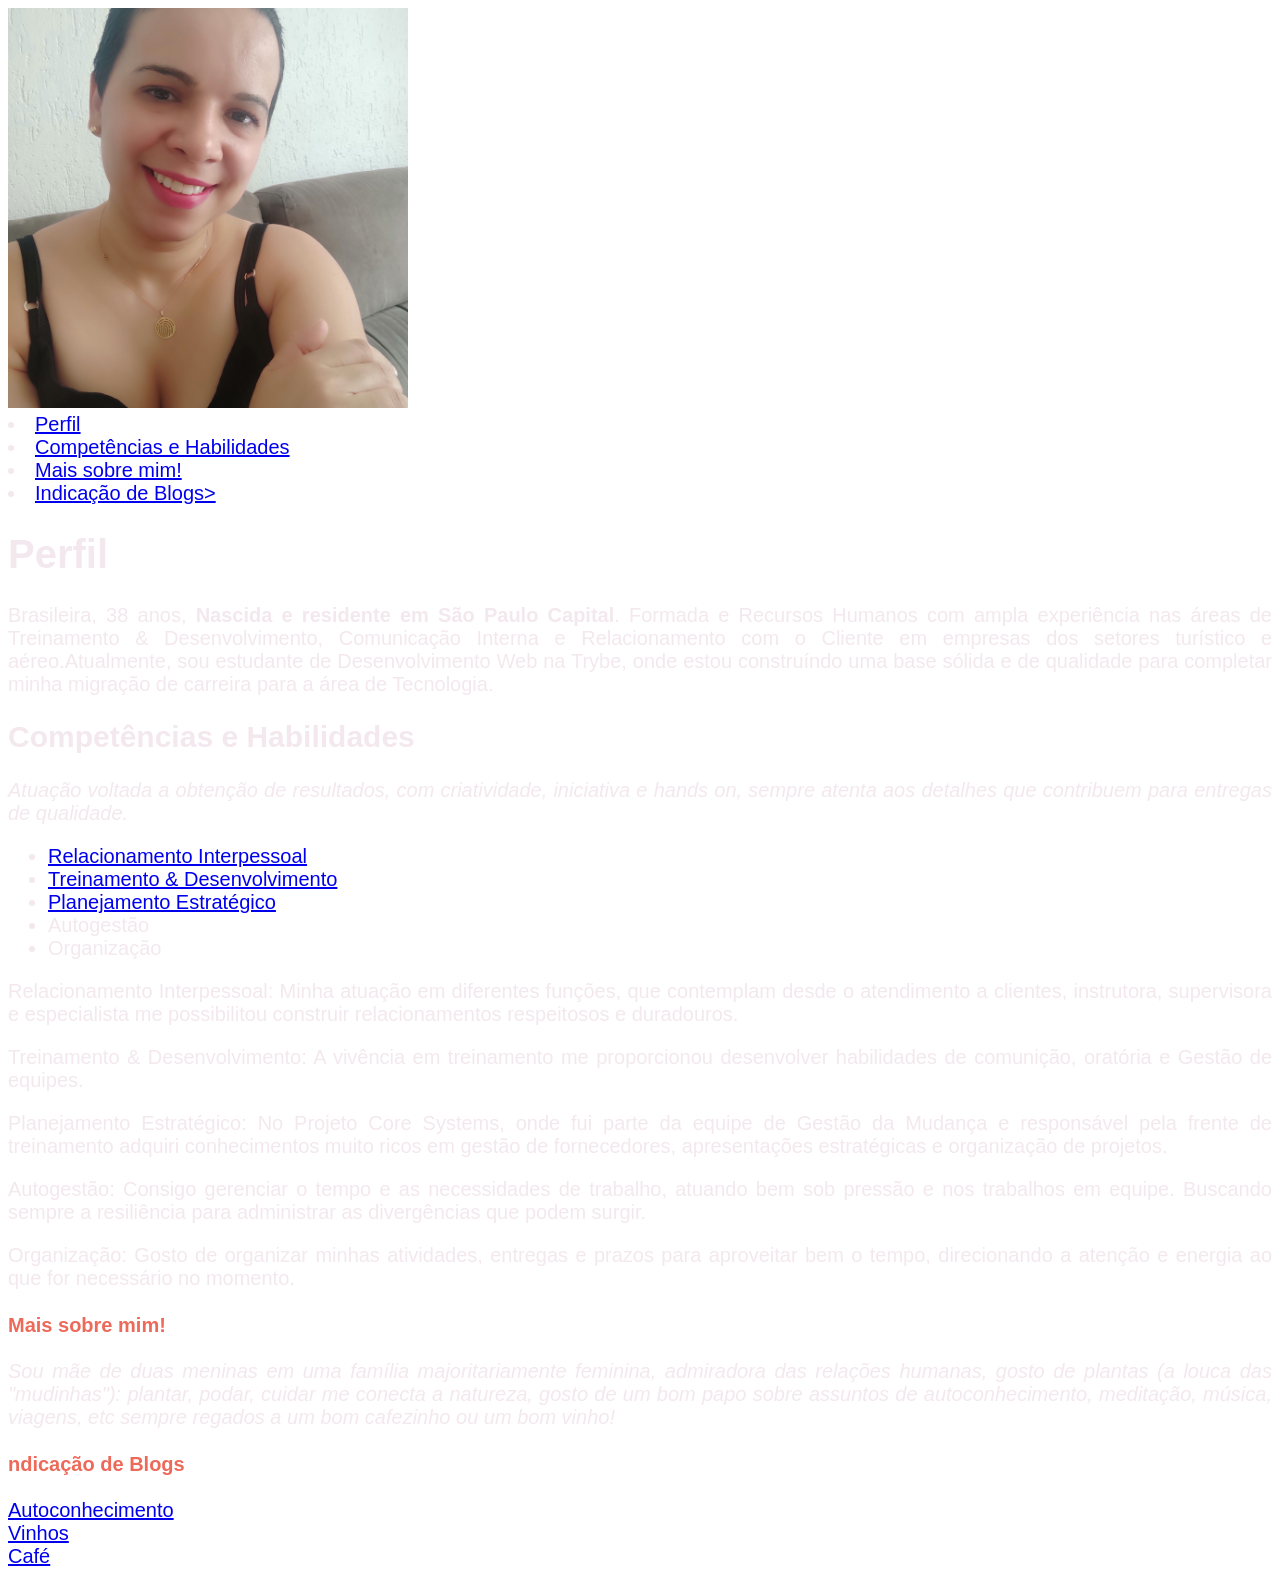
==== index.html @ a966d446 "portifolio estilizado" ====
<!DOCTYPE html>
<html lang="pt-br">
<head>
    <meta charset="UTF-8">
    <meta http-equiv="X-UA-Compatible" content="IE=edge">
    <meta name="viewport" content="width=device-width, initial-scale=1.0">
    <title>Janaina Pastora de Oliveira Minutti</title>
    <link rel="stylesheet" href="https://fonts.google.com/specimen/Indie+Flower?preview.text_type=custom&query=indie">
    <link rel="stylesheet" href="https://fonts.google.com/specimen/Lato?preview.text_type=custom&query=la">

<style>
    title{
        font-family: "Indie Flower", sans-serif;
        color:#2E2C2F;
        line-height: 55px;
        font-weight: 700;
        font-size: 45px;
        text-align: center;
    }

    body{
        font-family: "Lato", sans-serif;
        color: #F3E8EE;
        font-size: 20px;
        text-align: justify;
    }

    .picture{
        bader-radius: 50%
        text-align: center;
    }    

    .profile-title{
        font-family: "Indie Flower", sans-serif;
        color:#ED6A5A;
        line-height: 50px;
        font-weight: 600;
        font-size: 40px;
        text-align: center;
    }
    .profile-description{
        font-family: "Indie Flower", sans-serif;
        color:#ED6A5A;
        line-height: 40px;
        font-weight: 500;
        font-size: 35px;
        text-align: center;  
        font-style: italic;
    }

    .list-relationship{
        font-family: "Indie Flower", sans-serif;
        color:#F9DB6D;
        line-height: 35px;
        font-weight: bold;
        font-size: 25px;
        text-align: left;  
    }

    .list-training{
        font-family: "Indie Flower", sans-serif;
        color:#F9DB6D;
        line-height: 30px;
        font-weight: bold;
        font-size: 20px;
        text-align: left;  
    }

    .list-planning{
        font-family: "Indie Flower", sans-serif;
        color:#F9DB6D;
        line-height: 25px;
        font-weight: bold;
        font-size: 15px;
        text-align: left;  
    }

    .list-self-management{
        font-family: "Indie Flower", sans-serif;
        color:#F9DB6D;
        line-height: 20px;
        font-weight: bold;
        font-size: 10px;
        text-align: left;  
    }

    .list-organization{
        font-family: "Indie Flower", sans-serif;
        color:#F9DB6D;
        line-height: 15px;
        font-weight: bold;
        font-size: 5px;
        text-align: left;  
    }

    h3{
        font-family: "Indie Flower", sans-serif;
        color:#ED6A5A;
        line-height: 30px;
        font-weight: 600;
        font-size: 20px;
        text-align: justify;
    }
</style>
</head>
<body>
    <img class=".picture" src="imagens/Janaina1.jpg" width="400px" alt="mulher sorrindo"> 
    <li><a href="#perfil">Perfil</a></li>
    <li><a href="#competencias e habilidades">Competências e Habilidades</a></li>
    <li><a href="#mais sobre mim">Mais sobre mim!</a></li>
    <li><a href="#indicação de blogs">Indicação de Blogs></a></li>

    <h1 class=".profile-title" id="perfil">Perfil</h1>
    <p class=".profile-description">Brasileira, 38 anos, <strong>Nascida e residente em São Paulo Capital</strong>. Formada e Recursos Humanos com ampla experiência nas áreas de Treinamento & Desenvolvimento, Comunicação Interna e Relacionamento com o Cliente em empresas dos setores turístico e aéreo.Atualmente, sou estudante de Desenvolvimento Web na Trybe, onde estou construíndo uma base sólida e de qualidade para completar minha migração de carreira para a área de Tecnologia.</p>

    <h2 id="competencias e habilidades">Competências e Habilidades</h2>
    <p> <em> Atuação voltada a obtenção de resultados, com criatividade, iniciativa e hands on, sempre atenta aos detalhes que contribuem para entregas de qualidade.</em></p>

    <ul>
        <li><class=".list-relationship"><a href="#relacionamento interpessoal">Relacionamento Interpessoal</a></li>
        <li><class=".list-training"><a href="#treinamento & desenvolvimento">Treinamento & Desenvolvimento</a></li>
        <li><class=".list-planning"><a href="#planejamento estratégico">Planejamento Estratégico</a></li>
        <li><class=."list-self-management<a href="#autogestão">Autogestão</a></li>
        <li><class=".listorganization"<a href="#organização">Organização</a></li>        
    </ul>

<p id="relacionamento interpessoal">Relacionamento Interpessoal: Minha atuação em diferentes funções, que contemplam desde o atendimento a clientes, instrutora, supervisora e especialista me possibilitou construir relacionamentos respeitosos e duradouros.
</p>

<p id="treinamento & desenvolvimento">Treinamento & Desenvolvimento: A vivência em treinamento me proporcionou desenvolver habilidades de comunição, oratória e Gestão de equipes.</p>

<p id="planejamento estratégico">Planejamento Estratégico: No Projeto Core Systems, onde fui parte da equipe de Gestão da Mudança e responsável pela frente de treinamento adquiri conhecimentos muito ricos em gestão de fornecedores, apresentações estratégicas e organização de projetos.</p>

<p id="autogestao">Autogestão: Consigo gerenciar o tempo e as necessidades de trabalho, atuando bem sob pressão e nos trabalhos em equipe. Buscando sempre a resiliência para administrar as divergências que podem surgir.</p>

<p id="organização">Organização: Gosto de organizar minhas atividades, entregas e prazos para aproveitar bem o tempo, direcionando a atenção e energia ao que for necessário no momento.</p>

<h3 id="mais sobre mim">Mais sobre mim!</h3>
<p><em>Sou mãe de duas meninas em uma família majoritariamente feminina, admiradora das relações humanas, gosto de plantas (a louca das "mudinhas"): plantar, podar, cuidar  me conecta a natureza, gosto de um bom papo sobre assuntos de autoconhecimento, meditação, música, viagens, etc sempre regados a um bom cafezinho ou um bom vinho!</em></p>

<h3 id="indicação de blogs"><strong>ndicação de Blogs</strong></h3>
<a href="https://jessicamedeiros.com.br/verdade-gen/" target="_blank">Autoconhecimento</a>
<br>
<a href="https://euamovinhos.com.br/" target="_blank">Vinhos</a>
<br>
<a href="https://www.coffeelovers.com.br/" target="_blank">Café</a>
<br>
</body>
</html>
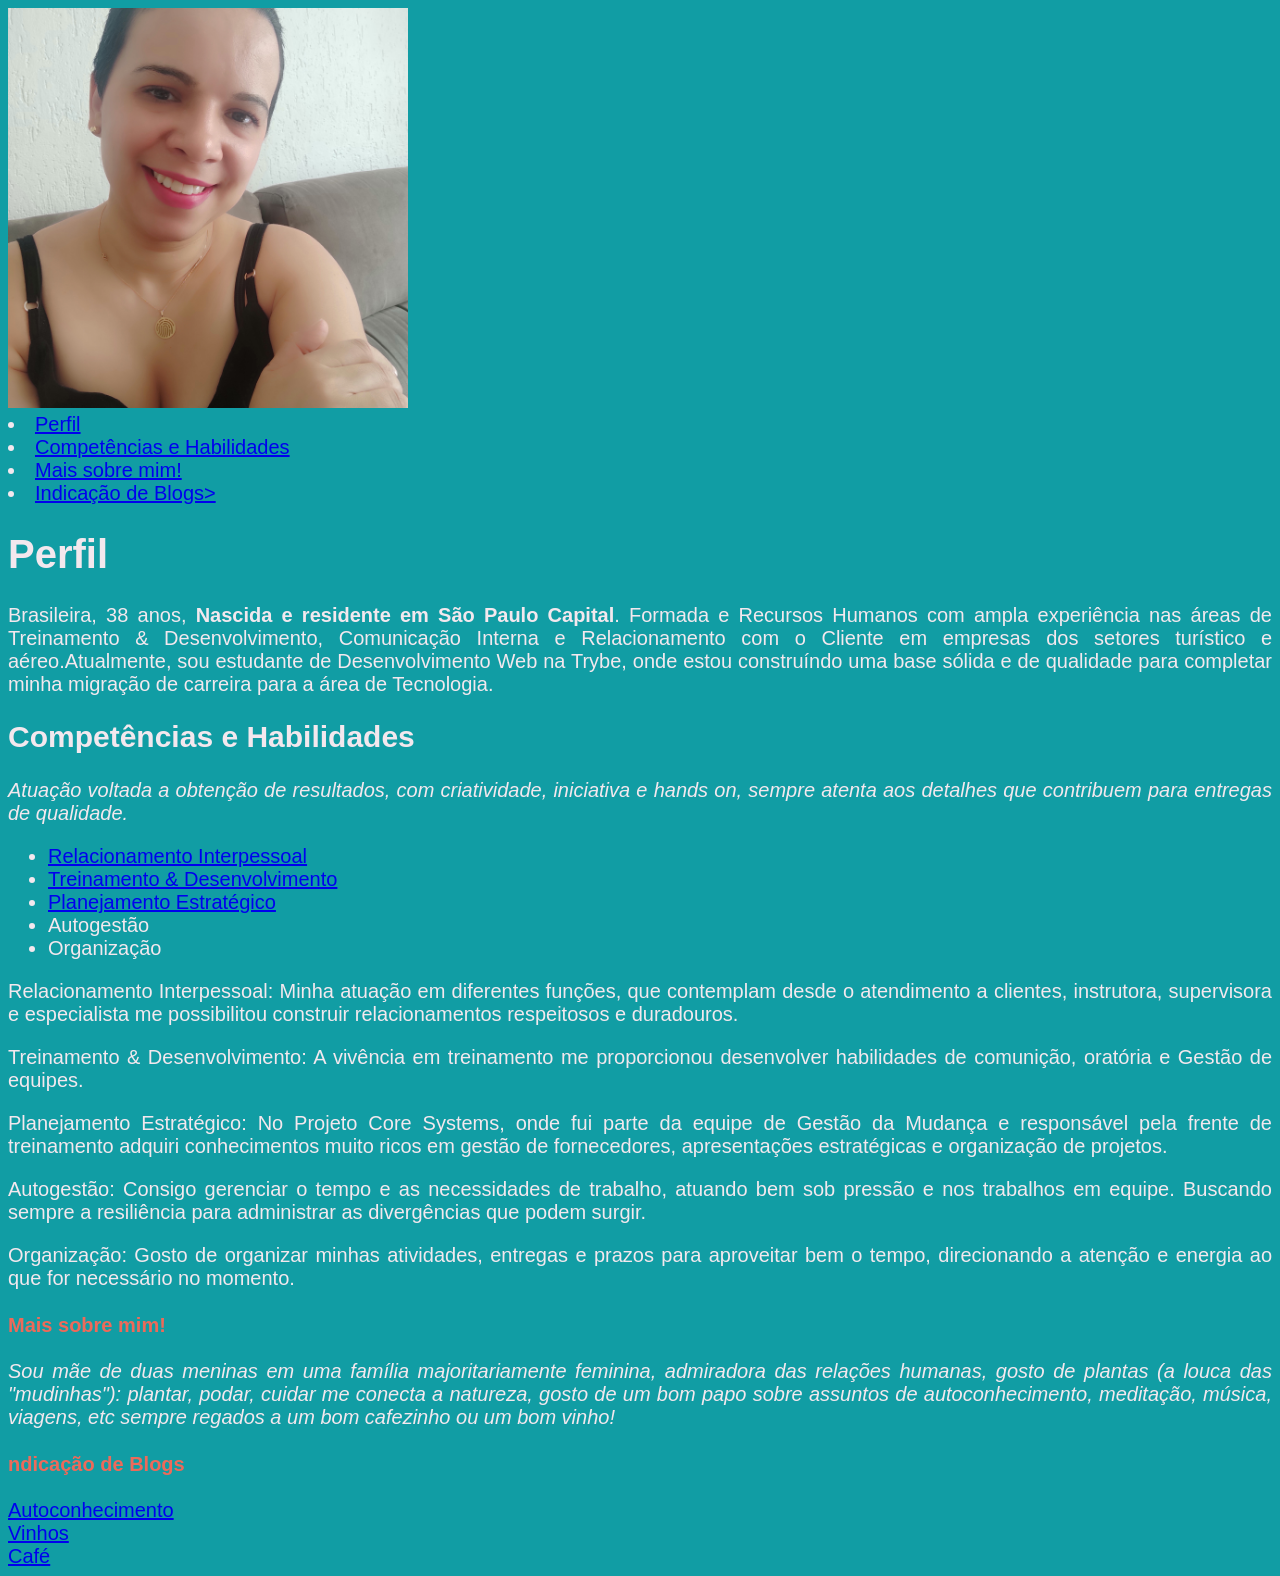
==== commit 13aef804: "portifolio estilizado" ====
--- a/index.html
+++ b/index.html
@@ -19,6 +19,7 @@
     }
 
     body{
+        background-color: #119DA4;
         font-family: "Lato", sans-serif;
         color: #F3E8EE;
         font-size: 20px;
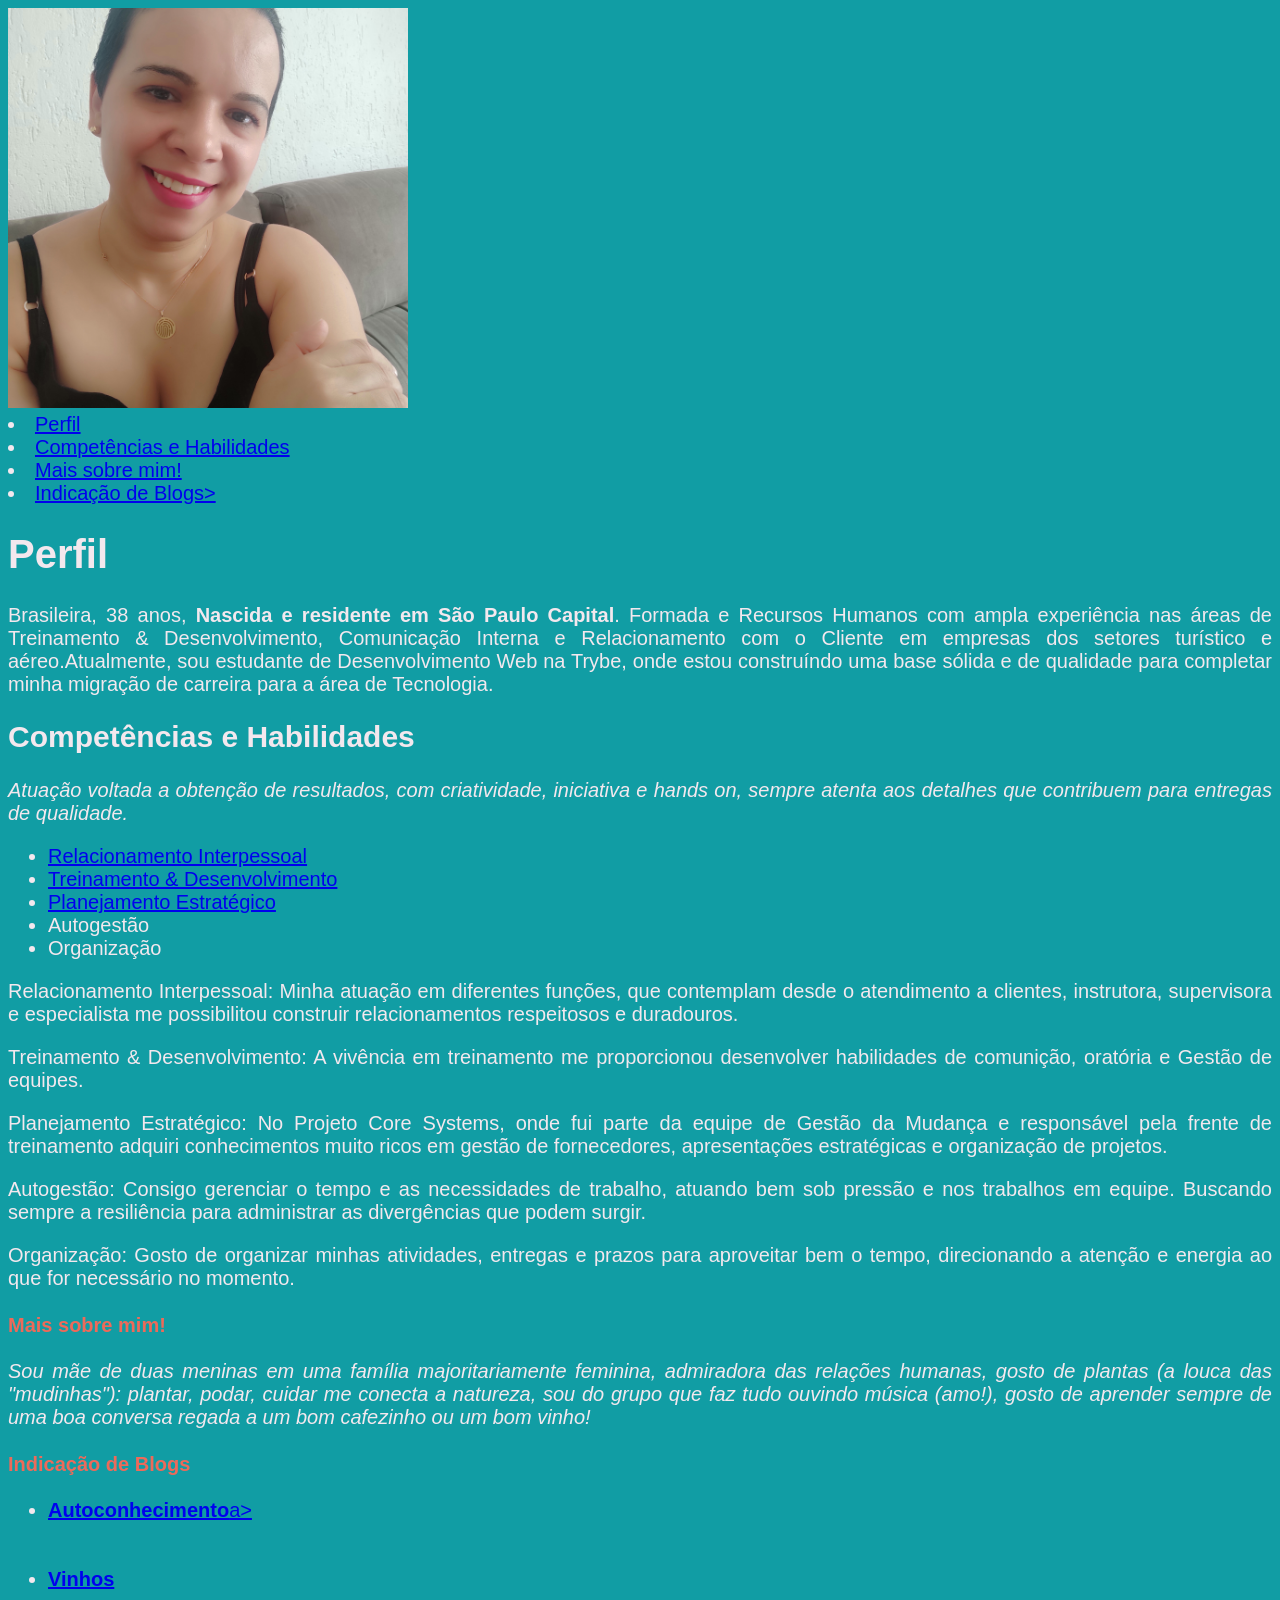
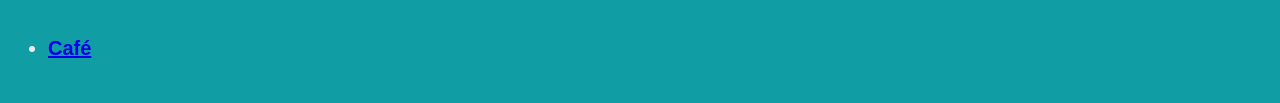
==== commit cf2ed077: "portfolio estilizado" ====
--- a/index.html
+++ b/index.html
@@ -27,8 +27,8 @@
     }
 
     .picture{
-        bader-radius: 50%
-        text-align: center;
+        border-radius: 50%
+        align: center;
     }    
 
     .profile-title{
@@ -137,14 +137,23 @@
 <p id="organização">Organização: Gosto de organizar minhas atividades, entregas e prazos para aproveitar bem o tempo, direcionando a atenção e energia ao que for necessário no momento.</p>
 
 <h3 id="mais sobre mim">Mais sobre mim!</h3>
-<p><em>Sou mãe de duas meninas em uma família majoritariamente feminina, admiradora das relações humanas, gosto de plantas (a louca das "mudinhas"): plantar, podar, cuidar  me conecta a natureza, gosto de um bom papo sobre assuntos de autoconhecimento, meditação, música, viagens, etc sempre regados a um bom cafezinho ou um bom vinho!</em></p>
+<p><em>Sou mãe de duas meninas em uma família majoritariamente feminina, admiradora das relações humanas, gosto de plantas (a louca das "mudinhas"): plantar, podar, cuidar  me conecta a natureza, sou do grupo que faz tudo ouvindo música (amo!), gosto de aprender sempre de uma boa conversa regada a um bom cafezinho ou um bom vinho!</em></p>
 
-<h3 id="indicação de blogs"><strong>ndicação de Blogs</strong></h3>
-<a href="https://jessicamedeiros.com.br/verdade-gen/" target="_blank">Autoconhecimento</a>
+<h3 id="indicação de blogs"><strong>Indicação de Blogs</strong></h3>
+
+<ul>
+<li><a href="https://jessicamedeiros.com.br/verdade-gen/" target="_blank"><strong>Autoconhecimento</strong>a></li>
 <br>
-<a href="https://euamovinhos.com.br/" target="_blank">Vinhos</a>
 <br>
-<a href="https://www.coffeelovers.com.br/" target="_blank">Café</a>
+
+<li><a href="https://euamovinhos.com.br/" target="_blank"><strong>Vinhos</strong></a></li>
 <br>
+<br>
+
+<li><a href="https://www.coffeelovers.com.br/" target="_blank"><strong>Café</strong></a></li>
+<br>
+
+</ul>
+
 </body>
 </html>
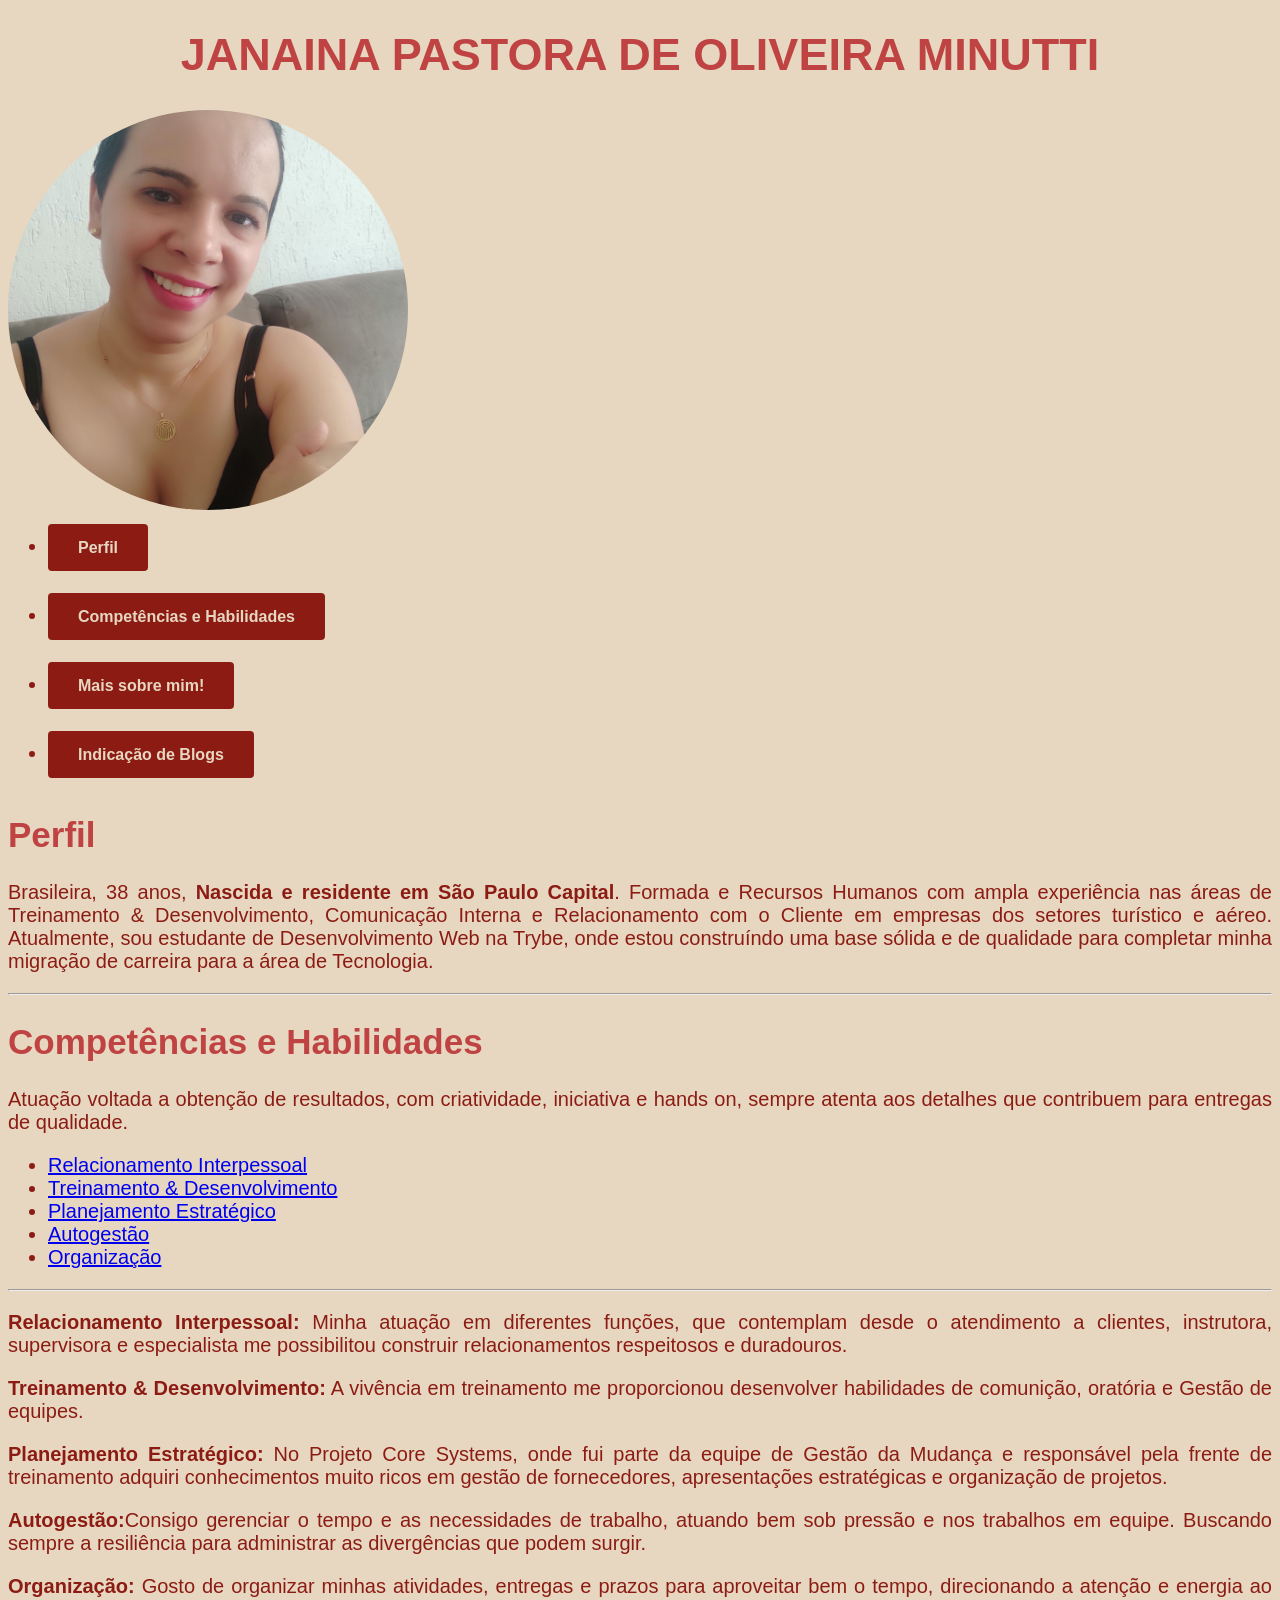
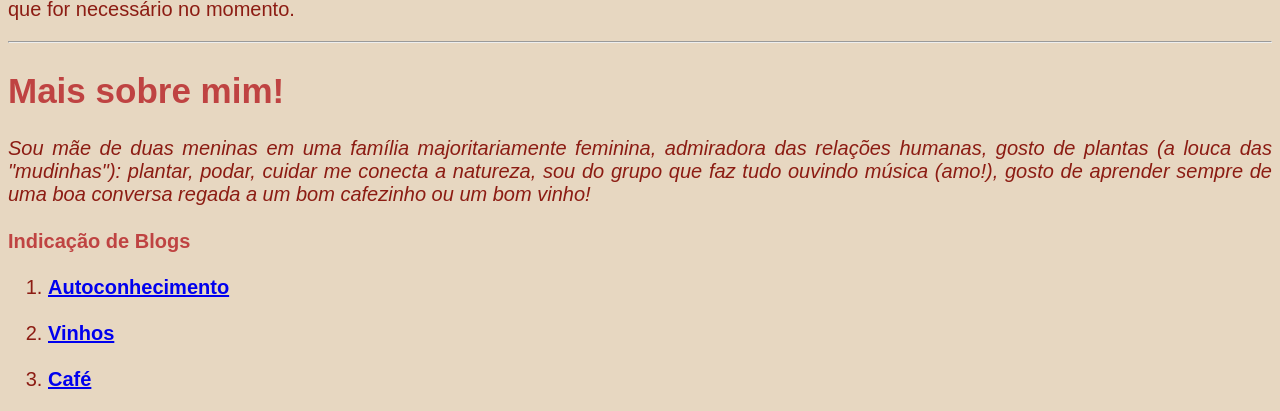
==== commit 20e3b9c6: "Commit final de exercicio" ====
--- a/index.html
+++ b/index.html
@@ -5,53 +5,59 @@
     <meta http-equiv="X-UA-Compatible" content="IE=edge">
     <meta name="viewport" content="width=device-width, initial-scale=1.0">
     <title>Janaina Pastora de Oliveira Minutti</title>
-    <link rel="stylesheet" href="https://fonts.google.com/specimen/Indie+Flower?preview.text_type=custom&query=indie">
-    <link rel="stylesheet" href="https://fonts.google.com/specimen/Lato?preview.text_type=custom&query=la">
 
-<style>
-    title{
-        font-family: "Indie Flower", sans-serif;
-        color:#2E2C2F;
-        line-height: 55px;
+    <style>
+
+    h1{
+        font-family: 'Tahoma', sans-serif;
+        color:#BF4342;
+        line-height: 50px;
         font-weight: 700;
         font-size: 45px;
         text-align: center;
     }
 
+    .picture{
+        border-radius: 50%;
+    } 
+
+    h2{
+        font-family: 'Tahoma', sans-serif;
+        color:#BF4342;
+        line-height: 35px;
+        font-weight: 600;
+        font-size: 35px;
+        text-align: justify;
+    }
+
+    .list-section{
+        text-decoration: none;
+        font-family: 'Tahoma', sans-serif;
+        font-weight: bold;
+        font-size: 35px;
+        text-align: left;  
+    }
+
     body{
-        background-color: #119DA4;
-        font-family: "Lato", sans-serif;
-        color: #F3E8EE;
+        background-color: #E7D7C1;
+        color: #8C1C13;
+        font-family: 'Geneva', sans-serif;
         font-size: 20px;
         text-align: justify;
     }
 
-    .picture{
-        border-radius: 50%
-        align: center;
-    }    
+    .profile-title{
+        font-family: 'Tahoma', sans-serif;
+        text-align: left;
+    }
 
-    .profile-title{
-        font-family: "Indie Flower", sans-serif;
-        color:#ED6A5A;
-        line-height: 50px;
-        font-weight: 600;
-        font-size: 40px;
-        text-align: center;
-    }
     .profile-description{
-        font-family: "Indie Flower", sans-serif;
-        color:#ED6A5A;
-        line-height: 40px;
-        font-weight: 500;
-        font-size: 35px;
-        text-align: center;  
-        font-style: italic;
+        font-family: 'Geneva', sans-serif;
+        text-align: justify;  
     }
 
     .list-relationship{
-        font-family: "Indie Flower", sans-serif;
-        color:#F9DB6D;
+        font-family: 'Tahoma', sans-serif;
         line-height: 35px;
         font-weight: bold;
         font-size: 25px;
@@ -59,8 +65,7 @@
     }
 
     .list-training{
-        font-family: "Indie Flower", sans-serif;
-        color:#F9DB6D;
+        font-family: 'Tahoma', sans-serif;
         line-height: 30px;
         font-weight: bold;
         font-size: 20px;
@@ -68,8 +73,7 @@
     }
 
     .list-planning{
-        font-family: "Indie Flower", sans-serif;
-        color:#F9DB6D;
+        font-family: 'Tahoma', sans-serif;
         line-height: 25px;
         font-weight: bold;
         font-size: 15px;
@@ -77,8 +81,7 @@
     }
 
     .list-self-management{
-        font-family: "Indie Flower", sans-serif;
-        color:#F9DB6D;
+        font-family: 'Tahoma', sans-serif;
         line-height: 20px;
         font-weight: bold;
         font-size: 10px;
@@ -86,8 +89,7 @@
     }
 
     .list-organization{
-        font-family: "Indie Flower", sans-serif;
-        color:#F9DB6D;
+        font-family: 'Tahoma', sans-serif;
         line-height: 15px;
         font-weight: bold;
         font-size: 5px;
@@ -95,65 +97,93 @@
     }
 
     h3{
-        font-family: "Indie Flower", sans-serif;
-        color:#ED6A5A;
+        font-family: 'Tahoma', sans-serif;
+        color:#BF4342;
         line-height: 30px;
         font-weight: 600;
         font-size: 20px;
         text-align: justify;
     }
+
+    .blog-list{
+        text-decoration: none;
+        font-family: 'Tahoma', sans-serif;
+        text-align: left;  
+    }
+
+    .buton{
+        color: #E7D7C1;
+        background-color: #8C1C13;
+        padding: 15px 30px;
+        border-radius: 4px;
+        font-size: 16px;
+        line-height: 20px;
+        font-weight: 700;
+        text-decoration: none;
+    }
 </style>
+
 </head>
+
 <body>
-    <img class=".picture" src="imagens/Janaina1.jpg" width="400px" alt="mulher sorrindo"> 
-    <li><a href="#perfil">Perfil</a></li>
-    <li><a href="#competencias e habilidades">Competências e Habilidades</a></li>
-    <li><a href="#mais sobre mim">Mais sobre mim!</a></li>
-    <li><a href="#indicação de blogs">Indicação de Blogs></a></li>
+    <h1><strong> JANAINA PASTORA DE OLIVEIRA MINUTTI</strong></h1>
+    <img class="picture" src="imagens/Janaina1.jpg" width="400px" alt="mulher sorrindo">
 
-    <h1 class=".profile-title" id="perfil">Perfil</h1>
-    <p class=".profile-description">Brasileira, 38 anos, <strong>Nascida e residente em São Paulo Capital</strong>. Formada e Recursos Humanos com ampla experiência nas áreas de Treinamento & Desenvolvimento, Comunicação Interna e Relacionamento com o Cliente em empresas dos setores turístico e aéreo.Atualmente, sou estudante de Desenvolvimento Web na Trybe, onde estou construíndo uma base sólida e de qualidade para completar minha migração de carreira para a área de Tecnologia.</p>
+    <ul>
+    <li><class="list-section"><a class="buton" href="#perfil">Perfil</a></li>
+    <br>
+    <br>
+    <li><class="list-section"><a class="buton" href="#competencias e habilidades">Competências e Habilidades</a></li>
+    <br>
+    <br>   
+    <li><class="list-section"><a class="buton" href="#mais sobre mim">Mais sobre mim!</a></li>
+    <br>
+    <br>
+    <li><class="list-section"><a class="buton" href="#indicação de blogs">Indicação de Blogs</a></li>
+    <br>
+
+    </ul>
+
+    <h2 id="perfil">Perfil</h2>
+    <p class="profile-description">Brasileira, 38 anos, <strong>Nascida e residente em São Paulo Capital</strong>. Formada e Recursos Humanos com ampla experiência nas áreas de Treinamento & Desenvolvimento, Comunicação Interna e Relacionamento com o Cliente em empresas dos setores turístico e aéreo. Atualmente, sou estudante de Desenvolvimento Web na Trybe, onde estou construíndo uma base sólida e de qualidade para completar minha migração de carreira para a área de Tecnologia.</p>
+<hr>
 
     <h2 id="competencias e habilidades">Competências e Habilidades</h2>
-    <p> <em> Atuação voltada a obtenção de resultados, com criatividade, iniciativa e hands on, sempre atenta aos detalhes que contribuem para entregas de qualidade.</em></p>
+    <p> Atuação voltada a obtenção de resultados, com criatividade, iniciativa e hands on, sempre atenta aos detalhes que contribuem para entregas de qualidade.</p>
 
     <ul>
-        <li><class=".list-relationship"><a href="#relacionamento interpessoal">Relacionamento Interpessoal</a></li>
-        <li><class=".list-training"><a href="#treinamento & desenvolvimento">Treinamento & Desenvolvimento</a></li>
-        <li><class=".list-planning"><a href="#planejamento estratégico">Planejamento Estratégico</a></li>
-        <li><class=."list-self-management<a href="#autogestão">Autogestão</a></li>
-        <li><class=".listorganization"<a href="#organização">Organização</a></li>        
+        <li><class="list-relationship"><a href="#relacionamento interpessoal">Relacionamento Interpessoal</a></li>
+        <li><class="list-training"><a href="#treinamento & desenvolvimento">Treinamento & Desenvolvimento</a></li>
+        <li><class="list-planning"><a href="#planejamento estratégico">Planejamento Estratégico</a></li>
+        <li><class="list-self-management><a href="#autogestão">Autogestão</a></li>
+        <li><class="list-organization"><a href="#organização">Organização</a></li>        
     </ul>
+<hr>
 
-<p id="relacionamento interpessoal">Relacionamento Interpessoal: Minha atuação em diferentes funções, que contemplam desde o atendimento a clientes, instrutora, supervisora e especialista me possibilitou construir relacionamentos respeitosos e duradouros.
+<p id="relacionamento interpessoal"><strong>Relacionamento Interpessoal:</strong> Minha atuação em diferentes funções, que contemplam desde o atendimento a clientes, instrutora, supervisora e especialista me possibilitou construir relacionamentos respeitosos e duradouros.
 </p>
 
-<p id="treinamento & desenvolvimento">Treinamento & Desenvolvimento: A vivência em treinamento me proporcionou desenvolver habilidades de comunição, oratória e Gestão de equipes.</p>
+<p id="treinamento & desenvolvimento"><strong>Treinamento & Desenvolvimento:</strong> A vivência em treinamento me proporcionou desenvolver habilidades de comunição, oratória e Gestão de equipes.</p>
 
-<p id="planejamento estratégico">Planejamento Estratégico: No Projeto Core Systems, onde fui parte da equipe de Gestão da Mudança e responsável pela frente de treinamento adquiri conhecimentos muito ricos em gestão de fornecedores, apresentações estratégicas e organização de projetos.</p>
+<p id="planejamento estratégico"><strong>Planejamento Estratégico:</strong> No Projeto Core Systems, onde fui parte da equipe de Gestão da Mudança e responsável pela frente de treinamento adquiri conhecimentos muito ricos em gestão de fornecedores, apresentações estratégicas e organização de projetos.</p>
 
-<p id="autogestao">Autogestão: Consigo gerenciar o tempo e as necessidades de trabalho, atuando bem sob pressão e nos trabalhos em equipe. Buscando sempre a resiliência para administrar as divergências que podem surgir.</p>
+<p id="autogestão"><strong>Autogestão:</strong>Consigo gerenciar o tempo e as necessidades de trabalho, atuando bem sob pressão e nos trabalhos em equipe. Buscando sempre a resiliência para administrar as divergências que podem surgir.</p>
 
-<p id="organização">Organização: Gosto de organizar minhas atividades, entregas e prazos para aproveitar bem o tempo, direcionando a atenção e energia ao que for necessário no momento.</p>
+<p id="organização"><strong>Organização:</strong> Gosto de organizar minhas atividades, entregas e prazos para aproveitar bem o tempo, direcionando a atenção e energia ao que for necessário no momento.</p>
+<hr>
 
-<h3 id="mais sobre mim">Mais sobre mim!</h3>
+<h2 id="mais sobre mim">Mais sobre mim!</h2>
 <p><em>Sou mãe de duas meninas em uma família majoritariamente feminina, admiradora das relações humanas, gosto de plantas (a louca das "mudinhas"): plantar, podar, cuidar  me conecta a natureza, sou do grupo que faz tudo ouvindo música (amo!), gosto de aprender sempre de uma boa conversa regada a um bom cafezinho ou um bom vinho!</em></p>
 
 <h3 id="indicação de blogs"><strong>Indicação de Blogs</strong></h3>
 
-<ul>
-<li><a href="https://jessicamedeiros.com.br/verdade-gen/" target="_blank"><strong>Autoconhecimento</strong>a></li>
+<ol>
+<li><class="blog-list"><a href="https://jessicamedeiros.com.br/verdade-gen/" target="_blank"><strong>Autoconhecimento</strong></a></li>
 <br>
+<li><class="blog-list"><a href="https://euamovinhos.com.br/" target="_blank"><strong>Vinhos</strong></a></li>
 <br>
-
-<li><a href="https://euamovinhos.com.br/" target="_blank"><strong>Vinhos</strong></a></li>
-<br>
-<br>
-
-<li><a href="https://www.coffeelovers.com.br/" target="_blank"><strong>Café</strong></a></li>
-<br>
-
-</ul>
+<li><class="blog-list"><a href="https://www.coffeelovers.com.br/" target="_blank"><strong>Café</strong></a></li>
+</ol>
 
 </body>
 </html>
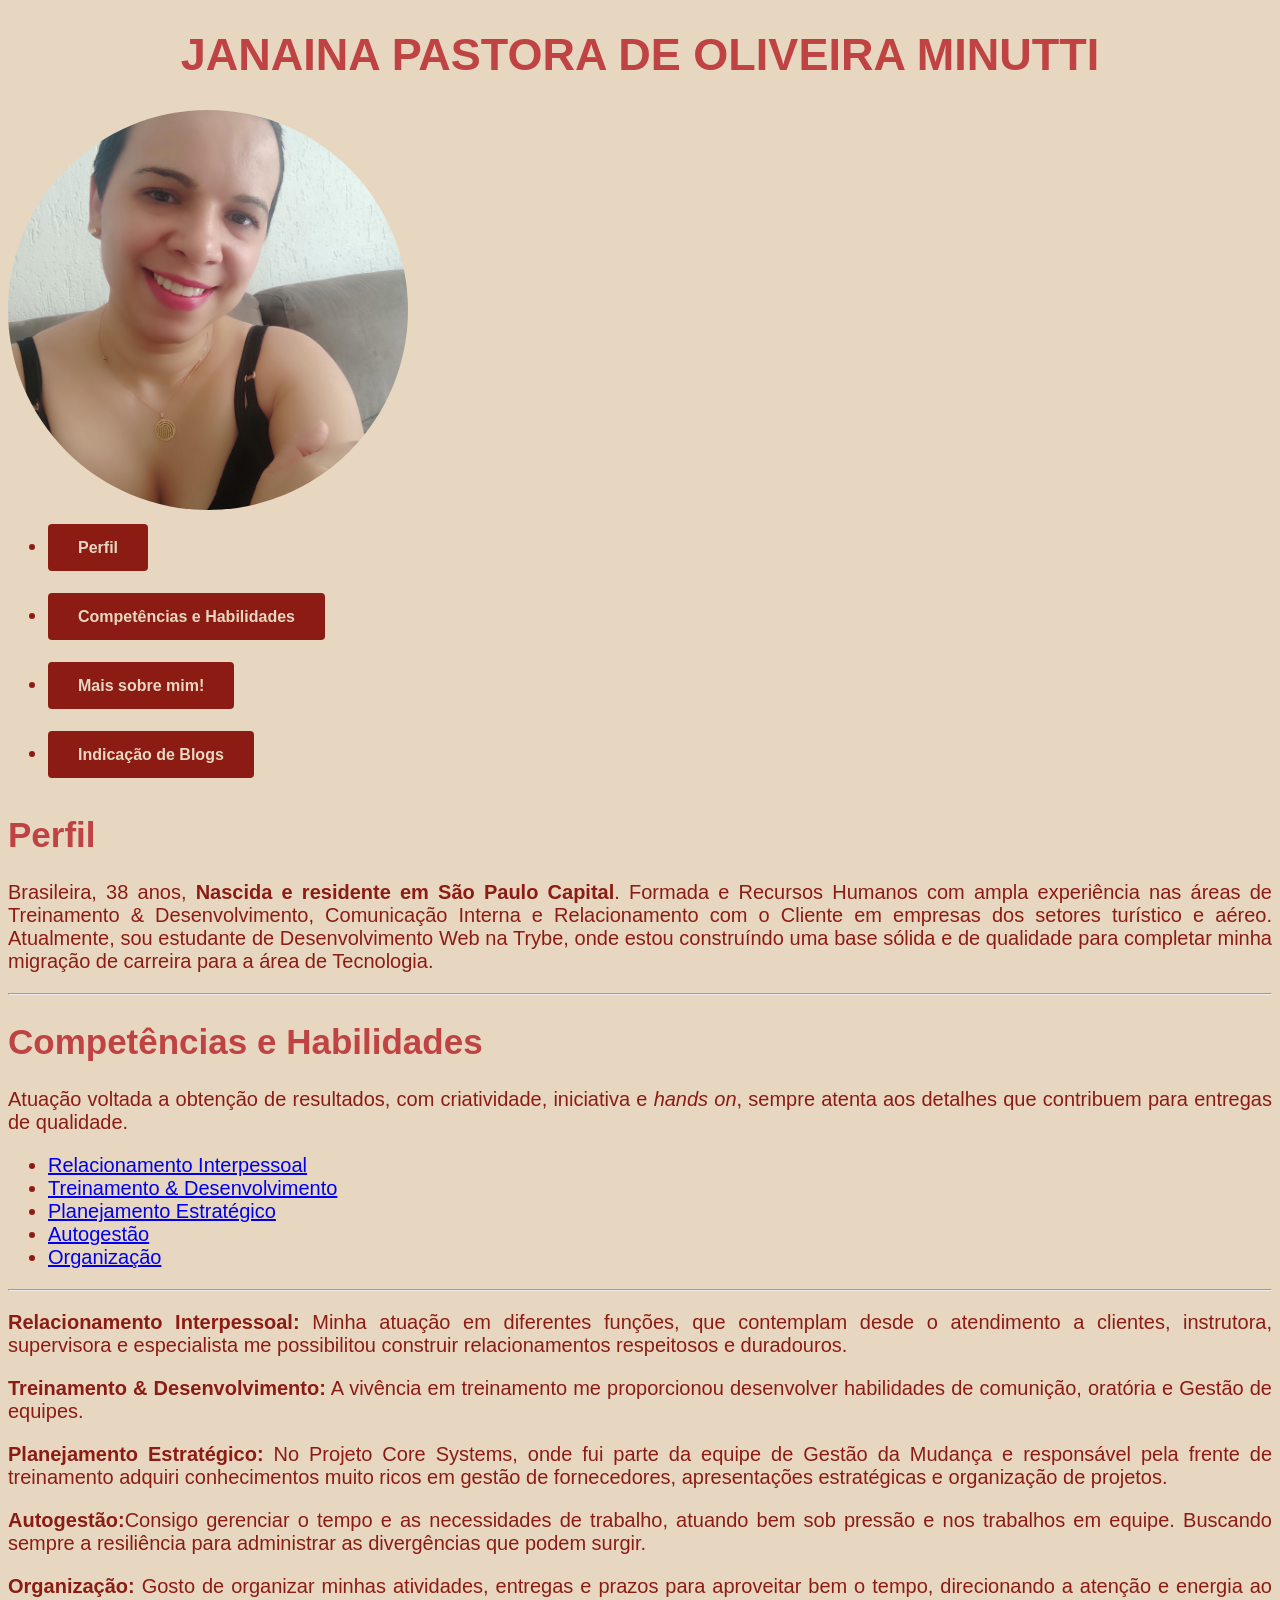
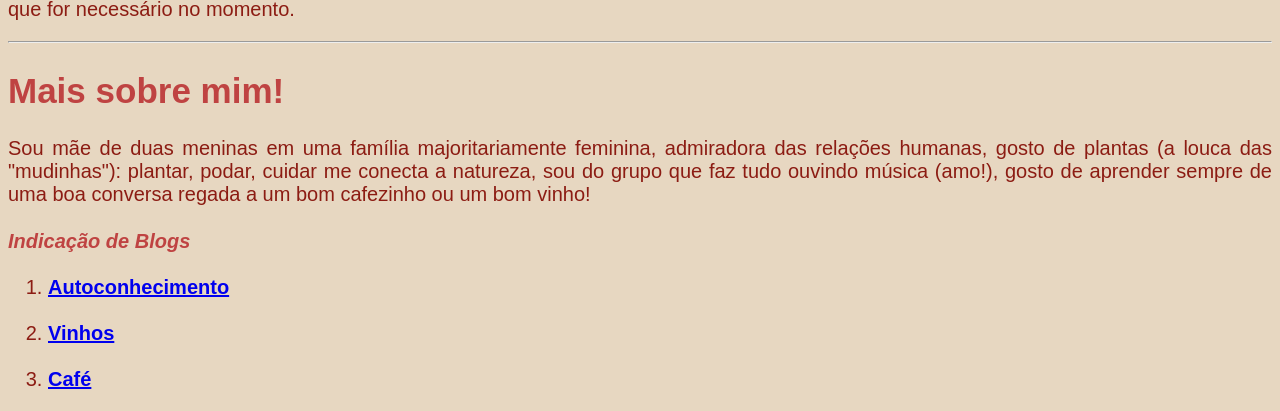
==== commit 4c63e0d8: "commit final de estilização do portfolio" ====
--- a/index.html
+++ b/index.html
@@ -149,7 +149,7 @@
 <hr>
 
     <h2 id="competencias e habilidades">Competências e Habilidades</h2>
-    <p> Atuação voltada a obtenção de resultados, com criatividade, iniciativa e hands on, sempre atenta aos detalhes que contribuem para entregas de qualidade.</p>
+    Atuação voltada a obtenção de resultados, com criatividade, iniciativa e <em>hands on</em>, sempre atenta aos detalhes que contribuem para entregas de qualidade.</p>
 
     <ul>
         <li><class="list-relationship"><a href="#relacionamento interpessoal">Relacionamento Interpessoal</a></li>
@@ -173,9 +173,9 @@
 <hr>
 
 <h2 id="mais sobre mim">Mais sobre mim!</h2>
-<p><em>Sou mãe de duas meninas em uma família majoritariamente feminina, admiradora das relações humanas, gosto de plantas (a louca das "mudinhas"): plantar, podar, cuidar  me conecta a natureza, sou do grupo que faz tudo ouvindo música (amo!), gosto de aprender sempre de uma boa conversa regada a um bom cafezinho ou um bom vinho!</em></p>
+<p>Sou mãe de duas meninas em uma família majoritariamente feminina, admiradora das relações humanas, gosto de plantas (a louca das "mudinhas"): plantar, podar, cuidar  me conecta a natureza, sou do grupo que faz tudo ouvindo música (amo!), gosto de aprender sempre de uma boa conversa regada a um bom cafezinho ou um bom vinho!</p>
 
-<h3 id="indicação de blogs"><strong>Indicação de Blogs</strong></h3>
+<h3 id="indicação de blogs"><em>Indicação de Blogs</em></h3>
 
 <ol>
 <li><class="blog-list"><a href="https://jessicamedeiros.com.br/verdade-gen/" target="_blank"><strong>Autoconhecimento</strong></a></li>
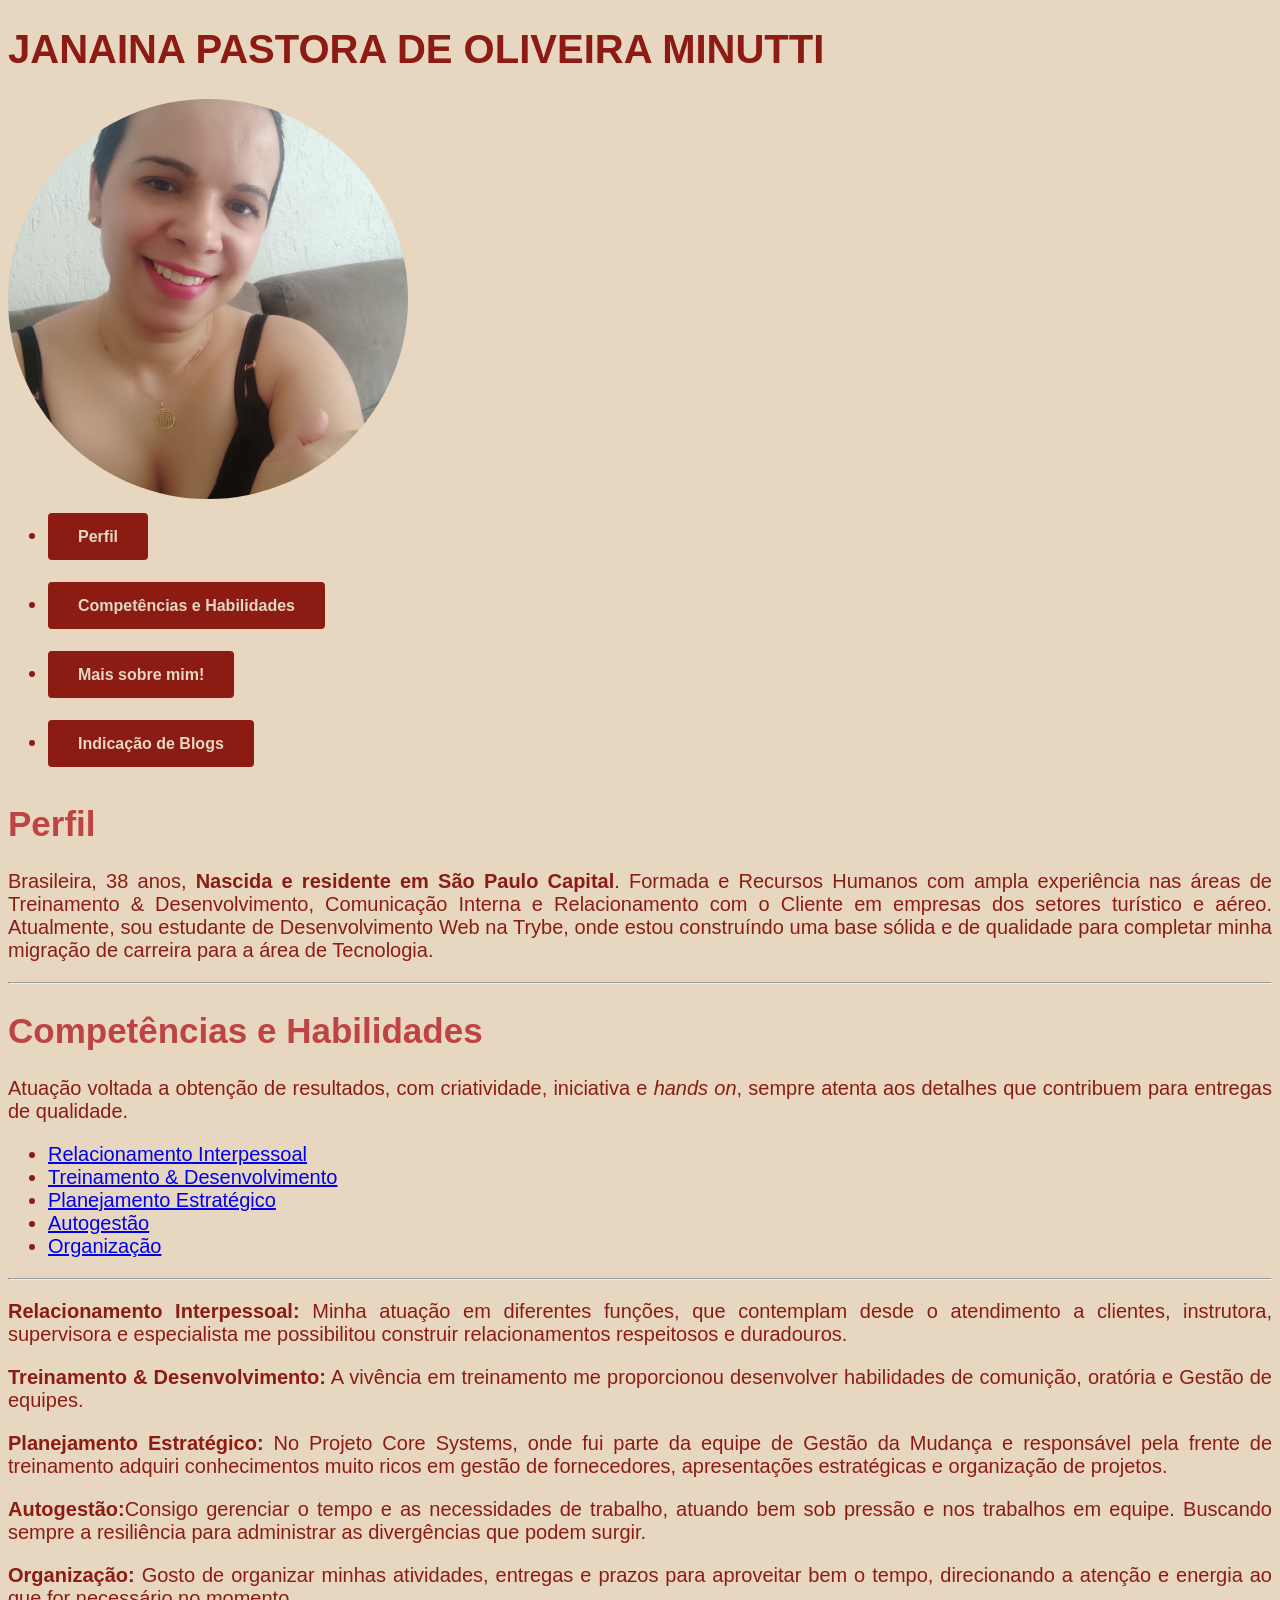
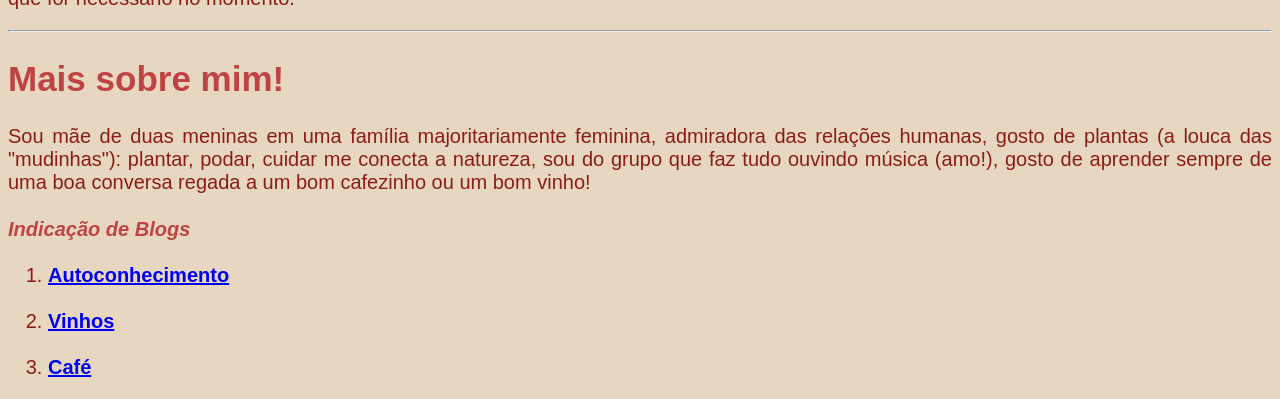
==== commit 7aed0184: "Commit inicial" ====
--- a/index.html
+++ b/index.html
@@ -5,124 +5,7 @@
     <meta http-equiv="X-UA-Compatible" content="IE=edge">
     <meta name="viewport" content="width=device-width, initial-scale=1.0">
     <title>Janaina Pastora de Oliveira Minutti</title>
-
-    <style>
-
-    h1{
-        font-family: 'Tahoma', sans-serif;
-        color:#BF4342;
-        line-height: 50px;
-        font-weight: 700;
-        font-size: 45px;
-        text-align: center;
-    }
-
-    .picture{
-        border-radius: 50%;
-    } 
-
-    h2{
-        font-family: 'Tahoma', sans-serif;
-        color:#BF4342;
-        line-height: 35px;
-        font-weight: 600;
-        font-size: 35px;
-        text-align: justify;
-    }
-
-    .list-section{
-        text-decoration: none;
-        font-family: 'Tahoma', sans-serif;
-        font-weight: bold;
-        font-size: 35px;
-        text-align: left;  
-    }
-
-    body{
-        background-color: #E7D7C1;
-        color: #8C1C13;
-        font-family: 'Geneva', sans-serif;
-        font-size: 20px;
-        text-align: justify;
-    }
-
-    .profile-title{
-        font-family: 'Tahoma', sans-serif;
-        text-align: left;
-    }
-
-    .profile-description{
-        font-family: 'Geneva', sans-serif;
-        text-align: justify;  
-    }
-
-    .list-relationship{
-        font-family: 'Tahoma', sans-serif;
-        line-height: 35px;
-        font-weight: bold;
-        font-size: 25px;
-        text-align: left;  
-    }
-
-    .list-training{
-        font-family: 'Tahoma', sans-serif;
-        line-height: 30px;
-        font-weight: bold;
-        font-size: 20px;
-        text-align: left;  
-    }
-
-    .list-planning{
-        font-family: 'Tahoma', sans-serif;
-        line-height: 25px;
-        font-weight: bold;
-        font-size: 15px;
-        text-align: left;  
-    }
-
-    .list-self-management{
-        font-family: 'Tahoma', sans-serif;
-        line-height: 20px;
-        font-weight: bold;
-        font-size: 10px;
-        text-align: left;  
-    }
-
-    .list-organization{
-        font-family: 'Tahoma', sans-serif;
-        line-height: 15px;
-        font-weight: bold;
-        font-size: 5px;
-        text-align: left;  
-    }
-
-    h3{
-        font-family: 'Tahoma', sans-serif;
-        color:#BF4342;
-        line-height: 30px;
-        font-weight: 600;
-        font-size: 20px;
-        text-align: justify;
-    }
-
-    .blog-list{
-        text-decoration: none;
-        font-family: 'Tahoma', sans-serif;
-        text-align: left;  
-    }
-
-    .buton{
-        color: #E7D7C1;
-        background-color: #8C1C13;
-        padding: 15px 30px;
-        border-radius: 4px;
-        font-size: 16px;
-        line-height: 20px;
-        font-weight: 700;
-        text-decoration: none;
-    }
-</style>
-
+    <link rel="stylesheet" href="style.css">
 </head>
 
 <body>
--- a/style.css
+++ b/style.css
@@ -0,0 +1,117 @@
+<style>
+
+    h1{
+        font-family: 'Tahoma', sans-serif;
+        color:#BF4342;
+        line-height: 50px;
+        font-weight: 700;
+        font-size: 45px;
+        text-align: center;
+    }
+
+    .picture{
+        border-radius: 50%;
+    } 
+
+    h2{
+        font-family: 'Tahoma', sans-serif;
+        color:#BF4342;
+        line-height: 35px;
+        font-weight: 600;
+        font-size: 35px;
+        text-align: justify;
+    }
+
+    .list-section{
+        text-decoration: none;
+        font-family: 'Tahoma', sans-serif;
+        font-weight: bold;
+        font-size: 35px;
+        text-align: left;  
+    }
+
+    body{
+        background-color: #E7D7C1;
+        color: #8C1C13;
+        font-family: 'Geneva', sans-serif;
+        font-size: 20px;
+        text-align: justify;
+    }
+
+    .profile-title{
+        font-family: 'Tahoma', sans-serif;
+        text-align: left;
+    }
+
+    .profile-description{
+        font-family: 'Geneva', sans-serif;
+        text-align: justify;  
+    }
+
+    .list-relationship{
+        font-family: 'Tahoma', sans-serif;
+        line-height: 35px;
+        font-weight: bold;
+        font-size: 25px;
+        text-align: left;  
+    }
+
+    .list-training{
+        font-family: 'Tahoma', sans-serif;
+        line-height: 30px;
+        font-weight: bold;
+        font-size: 20px;
+        text-align: left;  
+    }
+
+    .list-planning{
+        font-family: 'Tahoma', sans-serif;
+        line-height: 25px;
+        font-weight: bold;
+        font-size: 15px;
+        text-align: left;  
+    }
+
+    .list-self-management{
+        font-family: 'Tahoma', sans-serif;
+        line-height: 20px;
+        font-weight: bold;
+        font-size: 10px;
+        text-align: left;  
+    }
+
+    .list-organization{
+        font-family: 'Tahoma', sans-serif;
+        line-height: 15px;
+        font-weight: bold;
+        font-size: 5px;
+        text-align: left;  
+    }
+
+    h3{
+        font-family: 'Tahoma', sans-serif;
+        color:#BF4342;
+        line-height: 30px;
+        font-weight: 600;
+        font-size: 20px;
+        text-align: justify;
+    }
+
+    .blog-list{
+        text-decoration: none;
+        font-family: 'Tahoma', sans-serif;
+        text-align: left;  
+    }
+
+    .buton{
+        color: #E7D7C1;
+        background-color: #8C1C13;
+        padding: 15px 30px;
+        border-radius: 4px;
+        font-size: 16px;
+        line-height: 20px;
+        font-weight: 700;
+        text-decoration: none;
+    }
+
+</style>
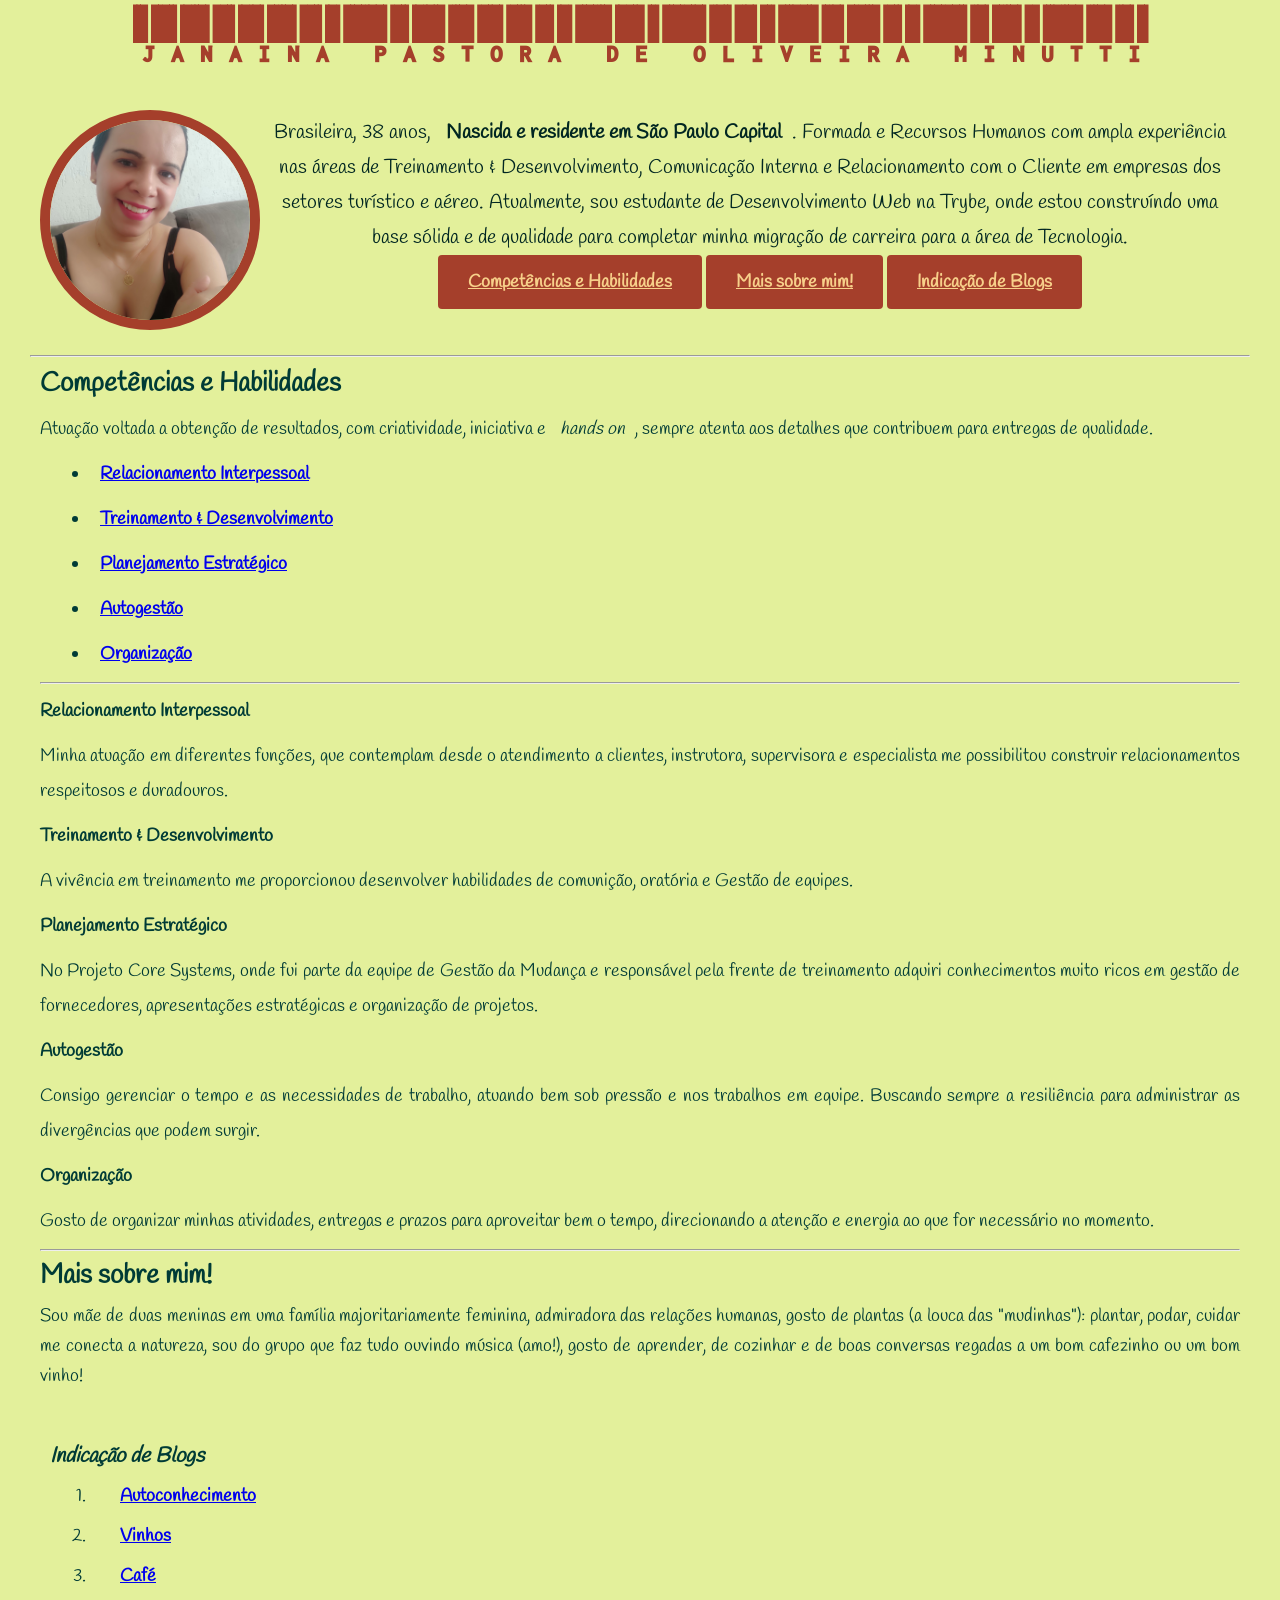
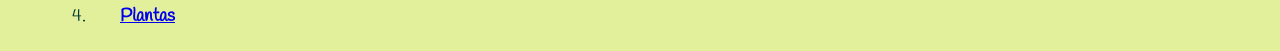
==== commit 94e9986a: "estiliza protfolio excercise 3.3" ====
--- a/index.html
+++ b/index.html
@@ -1,72 +1,74 @@
 <!DOCTYPE html>
-<html lang="pt-br">
+	<html lang="pt-br">
 <head>
-    <meta charset="UTF-8">
-    <meta http-equiv="X-UA-Compatible" content="IE=edge">
-    <meta name="viewport" content="width=device-width, initial-scale=1.0">
-    <title>Janaina Pastora de Oliveira Minutti</title>
-    <link rel="stylesheet" href="style.css">
+	<meta charset="UTF-8">
+	<meta http-equiv="X-UA-Compatible" content="IE=edge">
+	<meta name="viewport" content="width=device-width, initial-scale=1.0">
+	<title>Janaina Pastora de Oliveira Minutti</title>
+	<link rel="stylesheet" href="style.css">
+	<link rel="preconnect" href="https://fonts.gstatic.com">
+	<link href="https://fonts.googleapis.com/css2?family=Handlee&family=Libre+Barcode+39+Text&display=swap" rel="stylesheet">
+
 </head>
 
 <body>
-    <h1><strong> JANAINA PASTORA DE OLIVEIRA MINUTTI</strong></h1>
-    <img class="picture" src="imagens/Janaina1.jpg" width="400px" alt="mulher sorrindo">
-
-    <ul>
-    <li><class="list-section"><a class="buton" href="#perfil">Perfil</a></li>
-    <br>
-    <br>
-    <li><class="list-section"><a class="buton" href="#competencias e habilidades">Competências e Habilidades</a></li>
-    <br>
-    <br>   
-    <li><class="list-section"><a class="buton" href="#mais sobre mim">Mais sobre mim!</a></li>
-    <br>
-    <br>
-    <li><class="list-section"><a class="buton" href="#indicação de blogs">Indicação de Blogs</a></li>
-    <br>
-
-    </ul>
-
-    <h2 id="perfil">Perfil</h2>
-    <p class="profile-description">Brasileira, 38 anos, <strong>Nascida e residente em São Paulo Capital</strong>. Formada e Recursos Humanos com ampla experiência nas áreas de Treinamento & Desenvolvimento, Comunicação Interna e Relacionamento com o Cliente em empresas dos setores turístico e aéreo. Atualmente, sou estudante de Desenvolvimento Web na Trybe, onde estou construíndo uma base sólida e de qualidade para completar minha migração de carreira para a área de Tecnologia.</p>
+	<div class="name">
+		<h1>JANAINA PASTORA DE OLIVEIRA MINUTTI</h1>
+		<img class="picture" src="imagens/Janaina1.jpg" width="200px" alt="mulher sorrindo">
+			<div id="profile-description">
+			<p>Brasileira, 38 anos, <strong>Nascida e residente em São Paulo Capital</strong>. Formada e Recursos Humanos com ampla experiência nas áreas de Treinamento & Desenvolvimento, Comunicação Interna e Relacionamento com o Cliente em empresas dos setores turístico e aéreo. Atualmente, sou estudante de Desenvolvimento Web na Trybe, onde estou construíndo uma base sólida e de qualidade para completar minha migração de carreira para a área de Tecnologia.</p>
+		</div> 
+	</div>   
+	<div class="butons">
+		<a id="butonskills" href="#competencias e habilidades">Competências e Habilidades</a>
+		<a id="butonaboutme" href="#mais sobre mim">Mais sobre mim!</a>
+		<a id="butonblogs"href="#indicação de blogs">Indicação de Blogs</a>
+	</div>
+<br>
 <hr>
 
-    <h2 id="competencias e habilidades">Competências e Habilidades</h2>
-    Atuação voltada a obtenção de resultados, com criatividade, iniciativa e <em>hands on</em>, sempre atenta aos detalhes que contribuem para entregas de qualidade.</p>
+	<div class="skills">
+		<h2 class="skills">Competências e Habilidades</h2>
+		<p>Atuação voltada a obtenção de resultados, com criatividade, iniciativa e <em>hands on</em>, sempre atenta aos detalhes que contribuem para entregas de qualidade.</p>
+	<ul>
+			<li><a id="relationship" href="#relacionamento interpessoal">Relacionamento Interpessoal</a></li>
+			<li><a id="training"href="#treinamento & desenvolvimento">Treinamento & Desenvolvimento</a></li>
+			<li><a id="planning" href="#planejamento estratégico">Planejamento Estratégico</a></li>
+			<li><a id="self-management" href="#autogestão">Autogestão</a></li>
+			<li><a id="organization" href="#organização">Organização</a></li>        
+		</ul>
+<hr>
+	<p id="relationship">Relacionamento Interpessoal</p>
+	<p>Minha atuação em diferentes funções, que contemplam desde o atendimento a clientes, instrutora, supervisora e especialista me possibilitou construir relacionamentos respeitosos e duradouros.</p>
 
-    <ul>
-        <li><class="list-relationship"><a href="#relacionamento interpessoal">Relacionamento Interpessoal</a></li>
-        <li><class="list-training"><a href="#treinamento & desenvolvimento">Treinamento & Desenvolvimento</a></li>
-        <li><class="list-planning"><a href="#planejamento estratégico">Planejamento Estratégico</a></li>
-        <li><class="list-self-management><a href="#autogestão">Autogestão</a></li>
-        <li><class="list-organization"><a href="#organização">Organização</a></li>        
-    </ul>
+	<p id="training">Treinamento & Desenvolvimento</p>
+	<p>A vivência em treinamento me proporcionou desenvolver habilidades de comunição, oratória e Gestão de equipes.</p>
+
+	<p id="planning">Planejamento Estratégico</p>
+	<p>No Projeto Core Systems, onde fui parte da equipe de Gestão da Mudança e responsável pela frente de treinamento adquiri conhecimentos muito ricos em gestão de fornecedores, apresentações estratégicas e organização de projetos.</p>
+
+	<p id="self-management">Autogestão</p>
+	<p>Consigo gerenciar o tempo e as necessidades de trabalho, atuando bem sob pressão e nos trabalhos em equipe. Buscando sempre a resiliência para administrar as divergências que podem surgir.</p>
+
+	<p id="organization">Organização</p>
+	<p>Gosto de organizar minhas atividades, entregas e prazos para aproveitar bem o tempo, direcionando a atenção e energia ao que for necessário no momento.</p>
 <hr>
+</div>
 
-<p id="relacionamento interpessoal"><strong>Relacionamento Interpessoal:</strong> Minha atuação em diferentes funções, que contemplam desde o atendimento a clientes, instrutora, supervisora e especialista me possibilitou construir relacionamentos respeitosos e duradouros.
-</p>
-
-<p id="treinamento & desenvolvimento"><strong>Treinamento & Desenvolvimento:</strong> A vivência em treinamento me proporcionou desenvolver habilidades de comunição, oratória e Gestão de equipes.</p>
-
-<p id="planejamento estratégico"><strong>Planejamento Estratégico:</strong> No Projeto Core Systems, onde fui parte da equipe de Gestão da Mudança e responsável pela frente de treinamento adquiri conhecimentos muito ricos em gestão de fornecedores, apresentações estratégicas e organização de projetos.</p>
-
-<p id="autogestão"><strong>Autogestão:</strong>Consigo gerenciar o tempo e as necessidades de trabalho, atuando bem sob pressão e nos trabalhos em equipe. Buscando sempre a resiliência para administrar as divergências que podem surgir.</p>
-
-<p id="organização"><strong>Organização:</strong> Gosto de organizar minhas atividades, entregas e prazos para aproveitar bem o tempo, direcionando a atenção e energia ao que for necessário no momento.</p>
-<hr>
-
+<div class="aboutme">
 <h2 id="mais sobre mim">Mais sobre mim!</h2>
-<p>Sou mãe de duas meninas em uma família majoritariamente feminina, admiradora das relações humanas, gosto de plantas (a louca das "mudinhas"): plantar, podar, cuidar  me conecta a natureza, sou do grupo que faz tudo ouvindo música (amo!), gosto de aprender sempre de uma boa conversa regada a um bom cafezinho ou um bom vinho!</p>
+<p>Sou mãe de duas meninas em uma família majoritariamente feminina, admiradora das relações humanas, gosto de plantas (a louca das "mudinhas"): plantar, podar, cuidar  me conecta a natureza, sou do grupo que faz tudo ouvindo música (amo!), gosto de aprender, de cozinhar e de boas conversas regadas a um bom cafezinho ou um bom vinho!</p>
+<br>
 
 <h3 id="indicação de blogs"><em>Indicação de Blogs</em></h3>
 
 <ol>
-<li><class="blog-list"><a href="https://jessicamedeiros.com.br/verdade-gen/" target="_blank"><strong>Autoconhecimento</strong></a></li>
-<br>
-<li><class="blog-list"><a href="https://euamovinhos.com.br/" target="_blank"><strong>Vinhos</strong></a></li>
-<br>
-<li><class="blog-list"><a href="https://www.coffeelovers.com.br/" target="_blank"><strong>Café</strong></a></li>
+	<li><id="blog-list"><a href="https://jessicamedeiros.com.br/verdade-gen/" target="_blank"><strong>Autoconhecimento</strong></a></li>
+	<li><id="blog-list"><a href="https://euamovinhos.com.br/" target="_blank"><strong>Vinhos</strong></a></li>
+	<li><id="blog-list"><a href="https://www.coffeelovers.com.br/" target="_blank"><strong>Café</strong></a></li>
+	<li><id="blog-list"><a href="https://minhasplantas.com.br/" target="_blank"><strong>Plantas</strong></a></li>
 </ol>
+</div>
 
 </body>
 </html>
--- a/style.css
+++ b/style.css
@@ -1,117 +1,106 @@
-<style>
+*{
+	margin: 10px;
+}
 
-    h1{
-        font-family: 'Tahoma', sans-serif;
-        color:#BF4342;
-        line-height: 50px;
-        font-weight: 700;
-        font-size: 45px;
-        text-align: center;
-    }
+body{
+  background-color: #E3F09B;
+  color: #003B36;
+  font-family: 'Handlee', lato, lobster, sans-serif;
+  font-size: 18px;
+  text-align: justify;
+	line-height: 35px;
+}  
 
-    .picture{
-        border-radius: 50%;
-    } 
+.name{
+  font-family: 'Libre Barcode 39 Text', sans-serif;
+  color:#A53F2B;
+  font-weight: 600px;
+  font-size: 30px;
+  text-align: center;
+}
 
-    h2{
-        font-family: 'Tahoma', sans-serif;
-        color:#BF4342;
-        line-height: 35px;
-        font-weight: 600;
-        font-size: 35px;
-        text-align: justify;
-    }
+.picture{
+	border-radius: 50%;
+	border: 10px solid #A53F2B;
+	float: left;
+	margin-top: 45px;
+}
 
-    .list-section{
-        text-decoration: none;
-        font-family: 'Tahoma', sans-serif;
-        font-weight: bold;
-        font-size: 35px;
-        text-align: left;  
-    }
+#profile-description{
+  font-family: 'Handlee', lato, lobster, sans-serif;
+  color:#012622;
+  font-size: 20px;
+  margin-top: 60px;
+}
 
-    body{
-        background-color: #E7D7C1;
-        color: #8C1C13;
-        font-family: 'Geneva', sans-serif;
-        font-size: 20px;
-        text-align: justify;
-    }
+#butonskills{
+	color: #F7D08A;
+	background-color: #A53F2B;
+	padding: 15px 30px;
+	border-radius: 4px;
+	line-height: 20px;
+	font-weight: bold;
+	margin: auto;
+	position: relative;
+}
 
-    .profile-title{
-        font-family: 'Tahoma', sans-serif;
-        text-align: left;
-    }
+#butonaboutme{
+	color: #F7D08A;
+	background-color: #A53F2B;
+	padding: 15px 30px;
+	border-radius: 4px;
+	line-height: 20px;
+	font-weight: bold;
+	margin: auto;
+}
 
-    .profile-description{
-        font-family: 'Geneva', sans-serif;
-        text-align: justify;  
-    }
+#butonblogs{
+	color: #F7D08A;
+	background-color: #A53F2B;
+	padding: 15px 30px;
+	border-radius: 4px;
+	line-height: 20px;
+	font-weight: bold;
+	margin: auto;
+}
 
-    .list-relationship{
-        font-family: 'Tahoma', sans-serif;
-        line-height: 35px;
-        font-weight: bold;
-        font-size: 25px;
-        text-align: left;  
-    }
+.butons{
+	text-align: center;
+}
 
-    .list-training{
-        font-family: 'Tahoma', sans-serif;
-        line-height: 30px;
-        font-weight: bold;
-        font-size: 20px;
-        text-align: left;  
-    }
+#relationship{
+	font-weight: bold;
+	text-align: left;
+}
 
-    .list-planning{
-        font-family: 'Tahoma', sans-serif;
-        line-height: 25px;
-        font-weight: bold;
-        font-size: 15px;
-        text-align: left;  
-    }
+#training{
+	font-weight: bold;
+	text-align: left;
+}
 
-    .list-self-management{
-        font-family: 'Tahoma', sans-serif;
-        line-height: 20px;
-        font-weight: bold;
-        font-size: 10px;
-        text-align: left;  
-    }
+#planning{
+	font-weight: bold;
+	text-align: left; 
+}
 
-    .list-organization{
-        font-family: 'Tahoma', sans-serif;
-        line-height: 15px;
-        font-weight: bold;
-        font-size: 5px;
-        text-align: left;  
-    }
+#self-management{
+	font-weight: bold;
+	text-align: left;  
+}
 
-    h3{
-        font-family: 'Tahoma', sans-serif;
-        color:#BF4342;
-        line-height: 30px;
-        font-weight: 600;
-        font-size: 20px;
-        text-align: justify;
-    }
+#organization{
+	font-weight: bold;
+	text-align: left;  
+}
 
-    .blog-list{
-        text-decoration: none;
-        font-family: 'Tahoma', sans-serif;
-        text-align: left;  
-    }
+.aboutme{
+	color:#8C1C1;
+	line-height: 30px;
+	font-size: 18px;
+}
 
-    .buton{
-        color: #E7D7C1;
-        background-color: #8C1C13;
-        padding: 15px 30px;
-        border-radius: 4px;
-        font-size: 16px;
-        line-height: 20px;
-        font-weight: 700;
-        text-decoration: none;
-    }
-
-</style>+#blog-list{
+	text-decoration: none;
+	text-align: left;  
+	line-height: 38px;
+} 
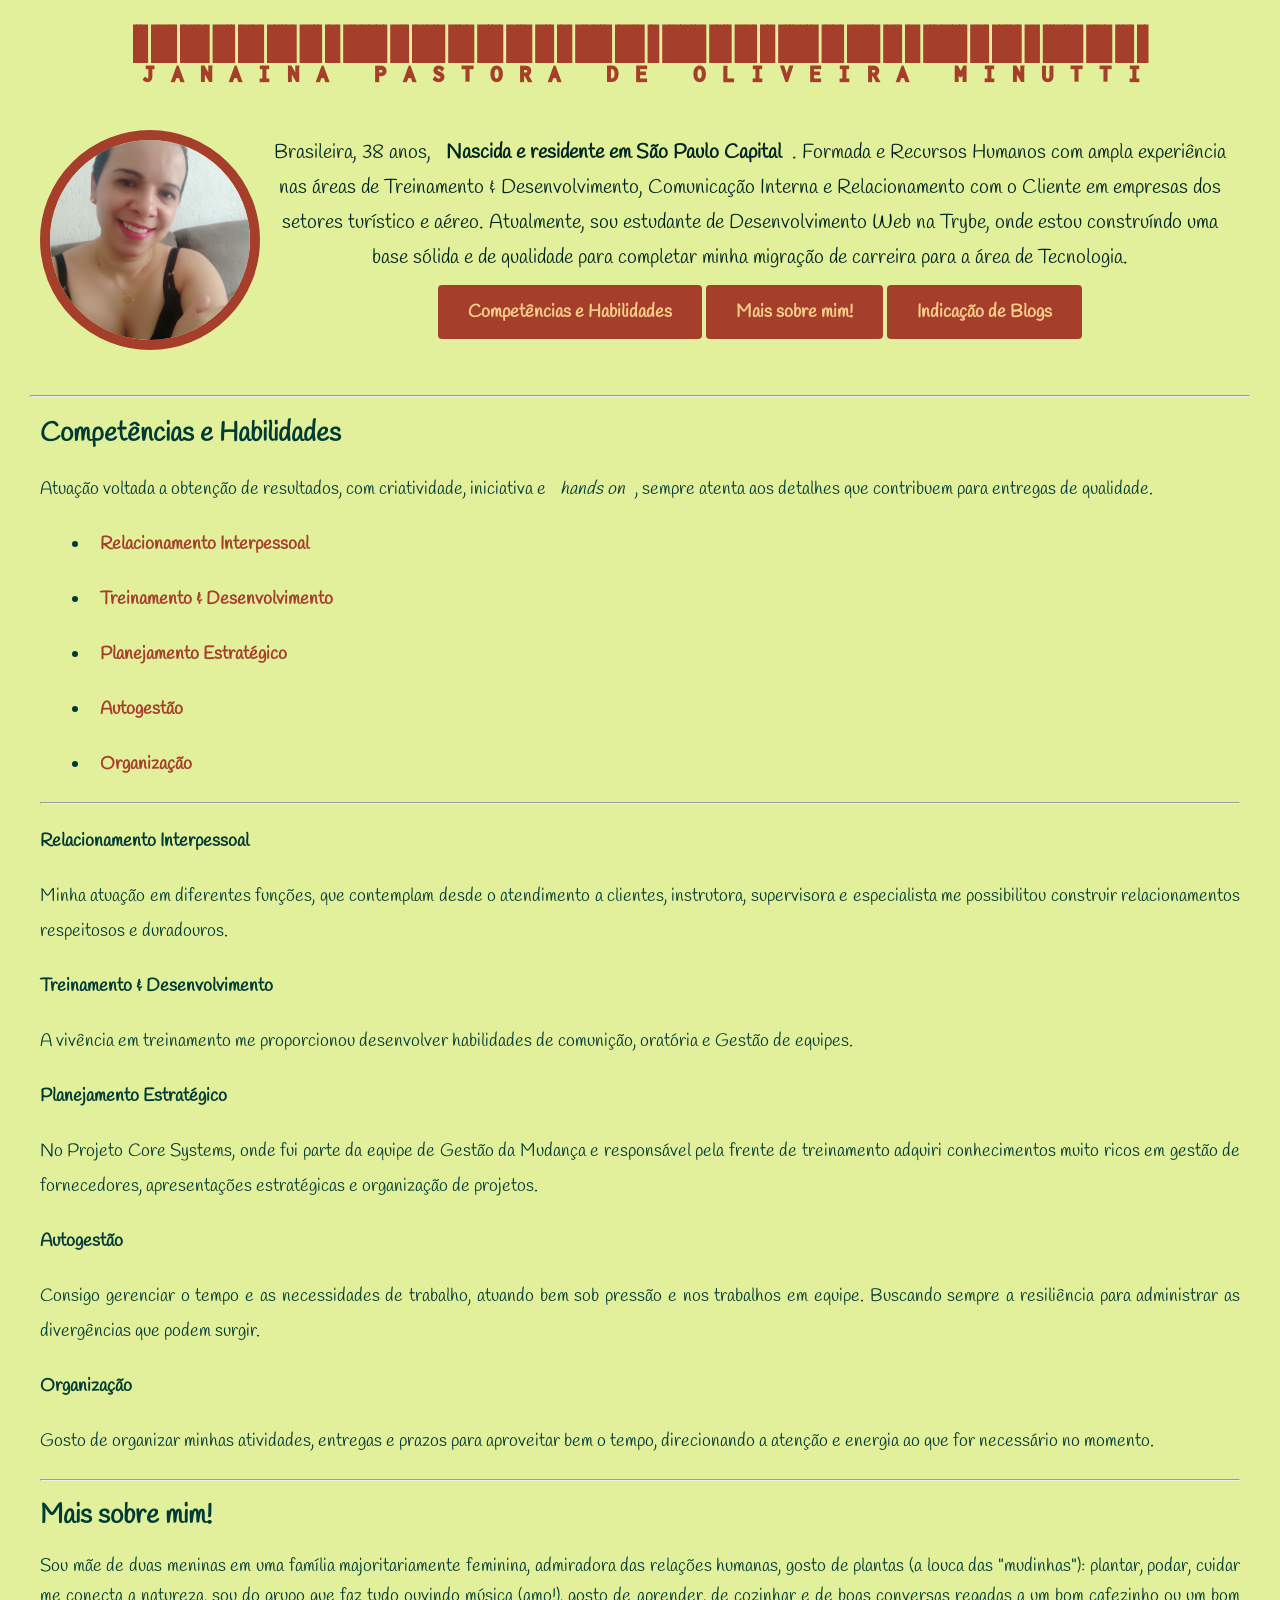
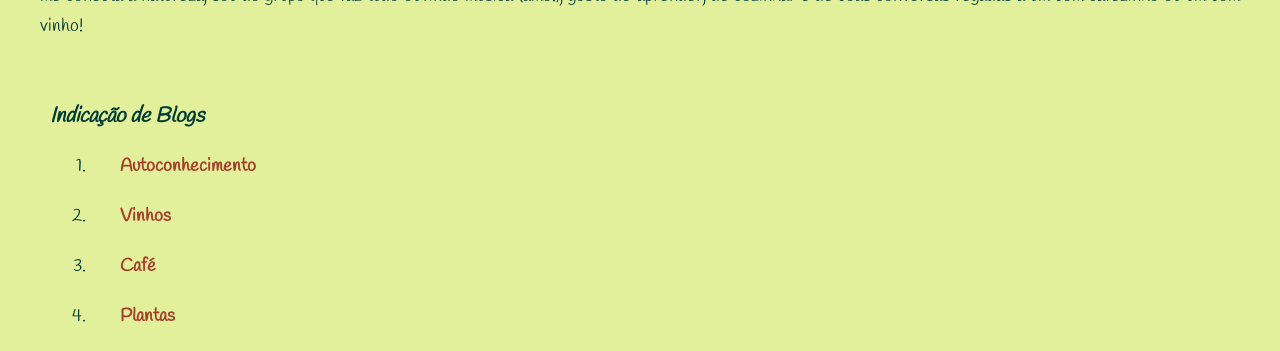
==== commit 7fbb84fe: "Atualiza título e stiliza lista" ====
--- a/index.html
+++ b/index.html
@@ -4,7 +4,7 @@
 	<meta charset="UTF-8">
 	<meta http-equiv="X-UA-Compatible" content="IE=edge">
 	<meta name="viewport" content="width=device-width, initial-scale=1.0">
-	<title>Janaina Pastora de Oliveira Minutti</title>
+	<title>Portfólio: Janaina Oliveira</title>
 	<link rel="stylesheet" href="style.css">
 	<link rel="preconnect" href="https://fonts.gstatic.com">
 	<link href="https://fonts.googleapis.com/css2?family=Handlee&family=Libre+Barcode+39+Text&display=swap" rel="stylesheet">
@@ -28,14 +28,14 @@
 <hr>
 
 	<div class="skills">
-		<h2 class="skills">Competências e Habilidades</h2>
+		<h2 class="skills" id="competencias e habilidades">Competências e Habilidades</h2>
 		<p>Atuação voltada a obtenção de resultados, com criatividade, iniciativa e <em>hands on</em>, sempre atenta aos detalhes que contribuem para entregas de qualidade.</p>
 	<ul>
-			<li><a id="relationship" href="#relacionamento interpessoal">Relacionamento Interpessoal</a></li>
-			<li><a id="training"href="#treinamento & desenvolvimento">Treinamento & Desenvolvimento</a></li>
-			<li><a id="planning" href="#planejamento estratégico">Planejamento Estratégico</a></li>
-			<li><a id="self-management" href="#autogestão">Autogestão</a></li>
-			<li><a id="organization" href="#organização">Organização</a></li>        
+			<li><a id="relationship" href="#relationship">Relacionamento Interpessoal</a></li>
+			<li><a id="training"href="#training">Treinamento & Desenvolvimento</a></li>
+			<li><a id="planning" href="#planning">Planejamento Estratégico</a></li>
+			<li><a id="self-management" href="#self-management">Autogestão</a></li>
+			<li><a id="organization" href="#organization">Organização</a></li>        
 		</ul>
 <hr>
 	<p id="relationship">Relacionamento Interpessoal</p>
--- a/style.css
+++ b/style.css
@@ -1,5 +1,6 @@
 *{
 	margin: 10px;
+	margin-top: 20px;
 }
 
 body{
@@ -68,6 +69,11 @@
 	text-align: center;
 }
 
+a{
+  text-decoration: none;
+	color: #A53F2B;
+}
+
 #relationship{
 	font-weight: bold;
 	text-align: left;
